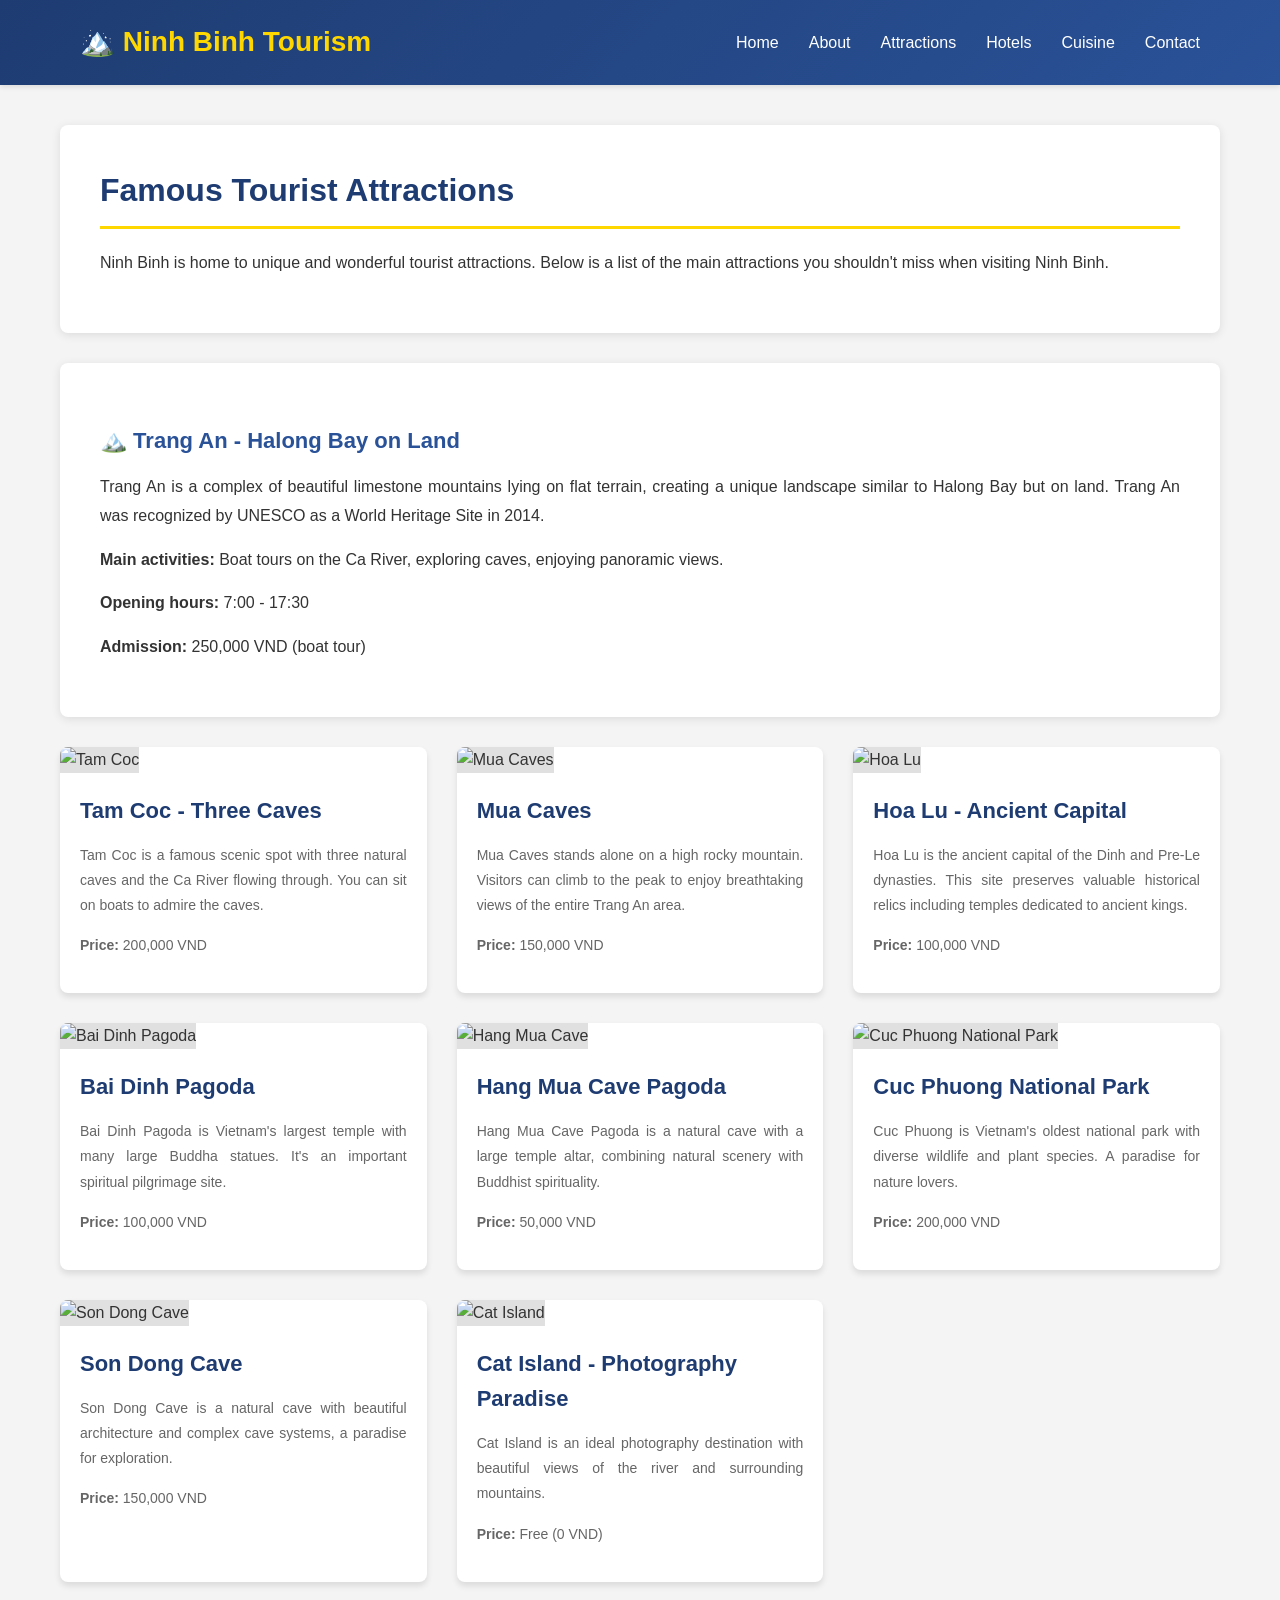
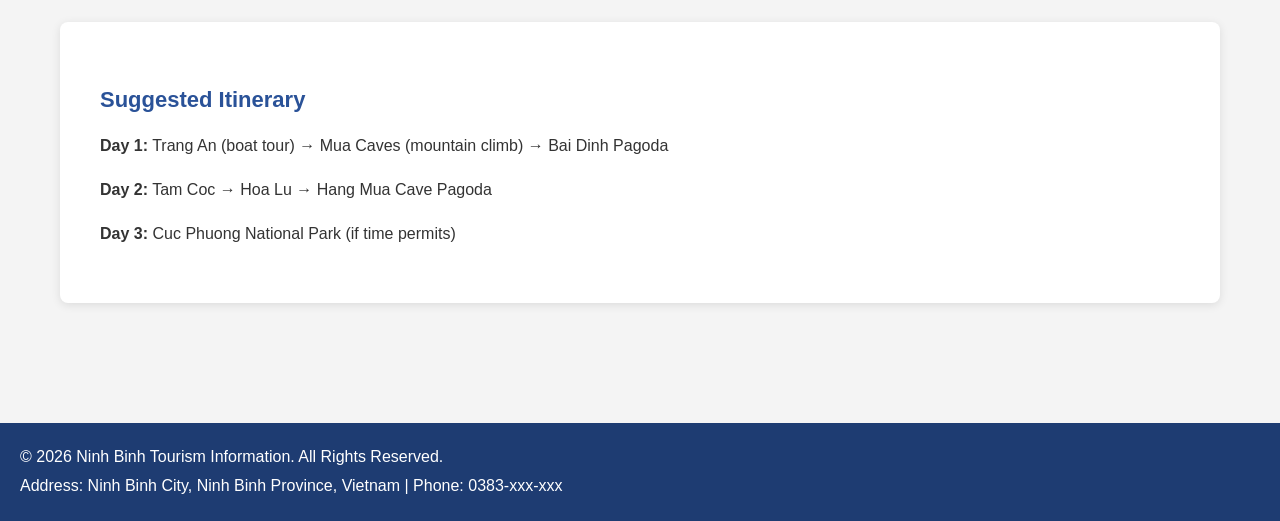
==== attractions.html @ a0046a12 "Developing a Ninh Binh Tourism Information Website Introduction to Ninh Binh" ====
<!DOCTYPE html>
<html lang="en">
<head>
    <meta charset="UTF-8">
    <meta name="viewport" content="width=device-width, initial-scale=1.0">
    <title>Attractions - Ninh Binh</title>
    <link rel="stylesheet" href="css/styles.css">
</head>
<body>
    <!-- Header -->
    <header>
        <div class="header-top">
            <div class="logo">🏔️ Ninh Binh Tourism</div>
            <nav>
                <ul>
                    <li><a href="index.html">Home</a></li>
                    <li><a href="intro.html">About</a></li>
                    <li><a href="attractions.html">Attractions</a></li>
                    <li><a href="hotels.html">Hotels</a></li>
                    <li><a href="cuisine.html">Cuisine</a></li>
                    <li><a href="contact.html">Contact</a></li>
                </ul>
            </nav>
        </div>
    </header>

    <!-- Main Content -->
    <main>
        <section class="container">
            <h2>Famous Tourist Attractions</h2>
            <p>Ninh Binh is home to unique and wonderful tourist attractions. Below is a list of the main attractions you shouldn't miss when visiting Ninh Binh.</p>
        </section>

        <section class="container">
            <h3>🏔️ Trang An - Halong Bay on Land</h3>
            <p>Trang An is a complex of beautiful limestone mountains lying on flat terrain, creating a unique landscape similar to Halong Bay but on land. Trang An was recognized by UNESCO as a World Heritage Site in 2014.</p>
            <p><strong>Main activities:</strong> Boat tours on the Ca River, exploring caves, enjoying panoramic views.</p>
            <p><strong>Opening hours:</strong> 7:00 - 17:30</p>
            <p><strong>Admission:</strong> 250,000 VND (boat tour)</p>
        </section>

        <div class="grid">
            <div class="card">
                <img src="https://images.unsplash.com/photo-1488646953014-85cb44e25828?w=300&h=200&fit=crop" alt="Tam Coc" class="card-image">
                <div class="card-content">
                    <h3>Tam Coc - Three Caves</h3>
                    <p>Tam Coc is a famous scenic spot with three natural caves and the Ca River flowing through. You can sit on boats to admire the caves.</p>
                    <p><strong>Price:</strong> 200,000 VND</p>
                </div>
            </div>

            <div class="card">
                <img src="https://images.unsplash.com/photo-1476514525535-07fb3b4ae5f1?w=300&h=200&fit=crop" alt="Mua Caves" class="card-image">
                <div class="card-content">
                    <h3>Mua Caves</h3>
                    <p>Mua Caves stands alone on a high rocky mountain. Visitors can climb to the peak to enjoy breathtaking views of the entire Trang An area.</p>
                    <p><strong>Price:</strong> 150,000 VND</p>
                </div>
            </div>

            <div class="card">
                <img src="https://images.unsplash.com/photo-1570129477492-45f003215cb0?w=300&h=200&fit=crop" alt="Hoa Lu" class="card-image">
                <div class="card-content">
                    <h3>Hoa Lu - Ancient Capital</h3>
                    <p>Hoa Lu is the ancient capital of the Dinh and Pre-Le dynasties. This site preserves valuable historical relics including temples dedicated to ancient kings.</p>
                    <p><strong>Price:</strong> 100,000 VND</p>
                </div>
            </div>

            <div class="card">
                <img src="https://images.unsplash.com/photo-1578821656697-74ecc4d41d90?w=300&h=200&fit=crop" alt="Bai Dinh Pagoda" class="card-image">
                <div class="card-content">
                    <h3>Bai Dinh Pagoda</h3>
                    <p>Bai Dinh Pagoda is Vietnam's largest temple with many large Buddha statues. It's an important spiritual pilgrimage site.</p>
                    <p><strong>Price:</strong> 100,000 VND</p>
                </div>
            </div>

            <div class="card">
                <img src="https://images.unsplash.com/photo-1469854523086-cc02fe5d8800?w=300&h=200&fit=crop" alt="Hang Mua Cave" class="card-image">
                <div class="card-content">
                    <h3>Hang Mua Cave Pagoda</h3>
                    <p>Hang Mua Cave Pagoda is a natural cave with a large temple altar, combining natural scenery with Buddhist spirituality.</p>
                    <p><strong>Price:</strong> 50,000 VND</p>
                </div>
            </div>

            <div class="card">
                <img src="https://images.unsplash.com/photo-1441974231531-c6227db76b6e?w=300&h=200&fit=crop" alt="Cuc Phuong National Park" class="card-image">
                <div class="card-content">
                    <h3>Cuc Phuong National Park</h3>
                    <p>Cuc Phuong is Vietnam's oldest national park with diverse wildlife and plant species. A paradise for nature lovers.</p>
                    <p><strong>Price:</strong> 200,000 VND</p>
                </div>
            </div>

            <div class="card">
                <img src="https://images.unsplash.com/photo-1506905925346-21bda4d32df4?w=300&h=200&fit=crop" alt="Son Dong Cave" class="card-image">
                <div class="card-content">
                    <h3>Son Dong Cave</h3>
                    <p>Son Dong Cave is a natural cave with beautiful architecture and complex cave systems, a paradise for exploration.</p>
                    <p><strong>Price:</strong> 150,000 VND</p>
                </div>
            </div>

            <div class="card">
                <img src="https://images.unsplash.com/photo-1470114716159-e389f8712fda?w=300&h=200&fit=crop" alt="Cat Island" class="card-image">
                <div class="card-content">
                    <h3>Cat Island - Photography Paradise</h3>
                    <p>Cat Island is an ideal photography destination with beautiful views of the river and surrounding mountains.</p>
                    <p><strong>Price:</strong> Free (0 VND)</p>
                </div>
            </div>
        </div>

        <section class="container" style="margin-top: 40px;">
            <h3>Suggested Itinerary</h3>
            <p><strong>Day 1:</strong> Trang An (boat tour) → Mua Caves (mountain climb) → Bai Dinh Pagoda</p>
            <p><strong>Day 2:</strong> Tam Coc → Hoa Lu → Hang Mua Cave Pagoda</p>
            <p><strong>Day 3:</strong> Cuc Phuong National Park (if time permits)</p>
        </section>
    </main>

    <!-- Footer -->
    <footer>
        <p>&copy; 2026 Ninh Binh Tourism Information. All Rights Reserved.</p>
        <p>Address: Ninh Binh City, Ninh Binh Province, Vietnam | Phone: 0383-xxx-xxx</p>
    </footer>
</body>
</html>
---- css/styles.css ----
/* General Styles */
* {
    margin: 0;
    padding: 0;
    box-sizing: border-box;
}

body {
    font-family: 'Segoe UI', Tahoma, Geneva, Verdana, sans-serif;
    line-height: 1.6;
    color: #333;
    background-color: #f4f4f4;
}

a {
    text-decoration: none;
    color: inherit;
}

/* Header & Navigation */
header {
    background: linear-gradient(135deg, #1e3c72 0%, #2a5298 100%);
    color: white;
    padding: 0;
    box-shadow: 0 2px 5px rgba(0, 0, 0, 0.1);
    position: sticky;
    top: 0;
    z-index: 100;
}

.header-top {
    display: flex;
    justify-content: space-between;
    align-items: center;
    padding: 20px 40px;
    max-width: 1200px;
    margin: 0 auto;
    width: 100%;
}

.logo {
    font-size: 28px;
    font-weight: bold;
    color: #ffd700;
}

nav ul {
    list-style: none;
    display: flex;
    gap: 30px;
}

nav a {
    color: white;
    font-size: 16px;
    transition: color 0.3s ease;
}

nav a:hover {
    color: #ffd700;
}

/* Hero Section */
.hero {
    background: linear-gradient(rgba(0, 0, 0, 0.5), rgba(0, 0, 0, 0.5)), center/cover;
    background-size: cover;
    height: 500px;
    display: flex;
    align-items: center;
    justify-content: center;
    text-align: center;
    color: white;
}

.hero-content h1 {
    font-size: 48px;
    margin-bottom: 20px;
}

.hero-content p {
    font-size: 20px;
    margin-bottom: 30px;
}

.btn {
    display: inline-block;
    padding: 12px 30px;
    background-color: #ffd700;
    color: #1e3c72;
    border: none;
    border-radius: 5px;
    font-size: 16px;
    font-weight: bold;
    cursor: pointer;
    transition: background-color 0.3s ease;
}

.btn:hover {
    background-color: #ffed4e;
}

.btn-secondary {
    background-color: #2a5298;
    color: white;
    border: 2px solid #ffd700;
}

.btn-secondary:hover {
    background-color: #1e3c72;
}

/* Main Content */
main {
    max-width: 1200px;
    margin: 0 auto;
    padding: 40px 20px;
}

.container {
    background: white;
    padding: 40px;
    border-radius: 8px;
    box-shadow: 0 2px 10px rgba(0, 0, 0, 0.1);
    margin-bottom: 30px;
}

h2 {
    color: #1e3c72;
    font-size: 32px;
    margin-bottom: 20px;
    border-bottom: 3px solid #ffd700;
    padding-bottom: 10px;
}

h3 {
    color: #2a5298;
    font-size: 22px;
    margin-top: 20px;
    margin-bottom: 15px;
}

p {
    margin-bottom: 15px;
    text-align: justify;
    line-height: 1.8;
}

/* Grid Layout for Cards */
.grid {
    display: grid;
    grid-template-columns: repeat(auto-fit, minmax(300px, 1fr));
    gap: 30px;
    margin-top: 30px;
}

.card {
    background: white;
    border-radius: 8px;
    overflow: hidden;
    box-shadow: 0 4px 6px rgba(0, 0, 0, 0.1);
    transition: transform 0.3s ease, box-shadow 0.3s ease;
}

.card:hover {
    transform: translateY(-5px);
    box-shadow: 0 8px 12px rgba(0, 0, 0, 0.2);
}

.card-image {
    width: 100%;
    height: 200px;
    object-fit: cover;
    background-color: #e0e0e0;
}

.card-content {
    padding: 20px;
}

.card-content h3 {
    margin-top: 0;
    color: #1e3c72;
}

.card-content p {
    font-size: 14px;
    color: #666;
}

.rating {
    color: #ffd700;
    font-size: 14px;
    margin: 10px 0;
}

/* Contact Form */
.form-group {
    margin-bottom: 20px;
}

label {
    display: block;
    margin-bottom: 5px;
    color: #1e3c72;
    font-weight: bold;
}

input[type="text"],
input[type="email"],
input[type="phone"],
textarea {
    width: 100%;
    padding: 12px;
    border: 1px solid #ddd;
    border-radius: 4px;
    font-size: 14px;
    font-family: Arial, sans-serif;
}

textarea {
    resize: vertical;
    min-height: 120px;
}

input[type="text"]:focus,
input[type="email"]:focus,
input[type="phone"]:focus,
textarea:focus {
    outline: none;
    border-color: #2a5298;
    box-shadow: 0 0 5px rgba(42, 82, 152, 0.3);
}

/* Footer */
footer {
    background: #1e3c72;
    color: white;
    text-align: center;
    padding: 20px;
    margin-top: 50px;
}

footer p {
    margin: 0;
    color: white;
}

/* Responsive Design */
@media (max-width: 768px) {
    .header-top {
        flex-direction: column;
        gap: 20px;
        padding: 15px 20px;
    }

    nav ul {
        flex-direction: column;
        gap: 10px;
        text-align: center;
    }

    .hero {
        height: 300px;
    }

    .hero-content h1 {
        font-size: 32px;
    }

    .hero-content p {
        font-size: 16px;
    }

    .grid {
        grid-template-columns: 1fr;
    }

    main {
        padding: 20px 10px;
    }

    .container {
        padding: 20px;
    }
}
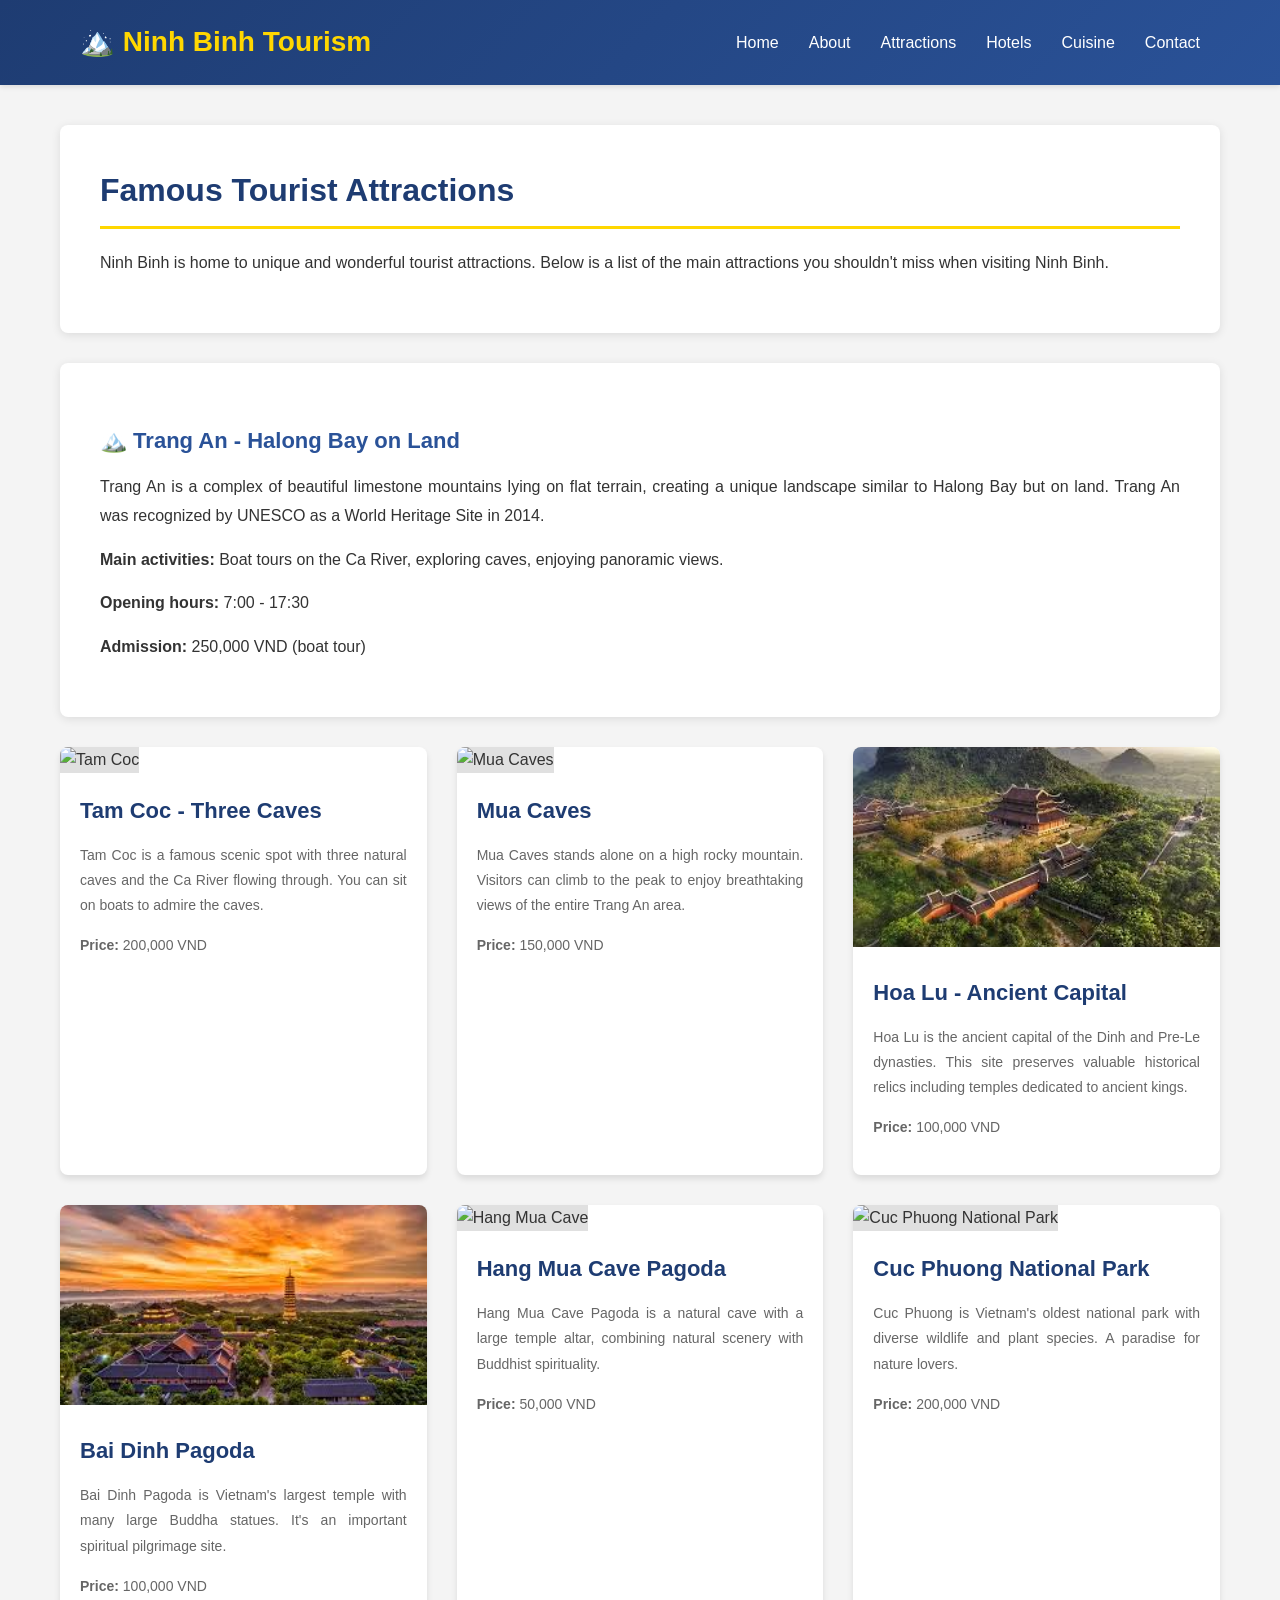
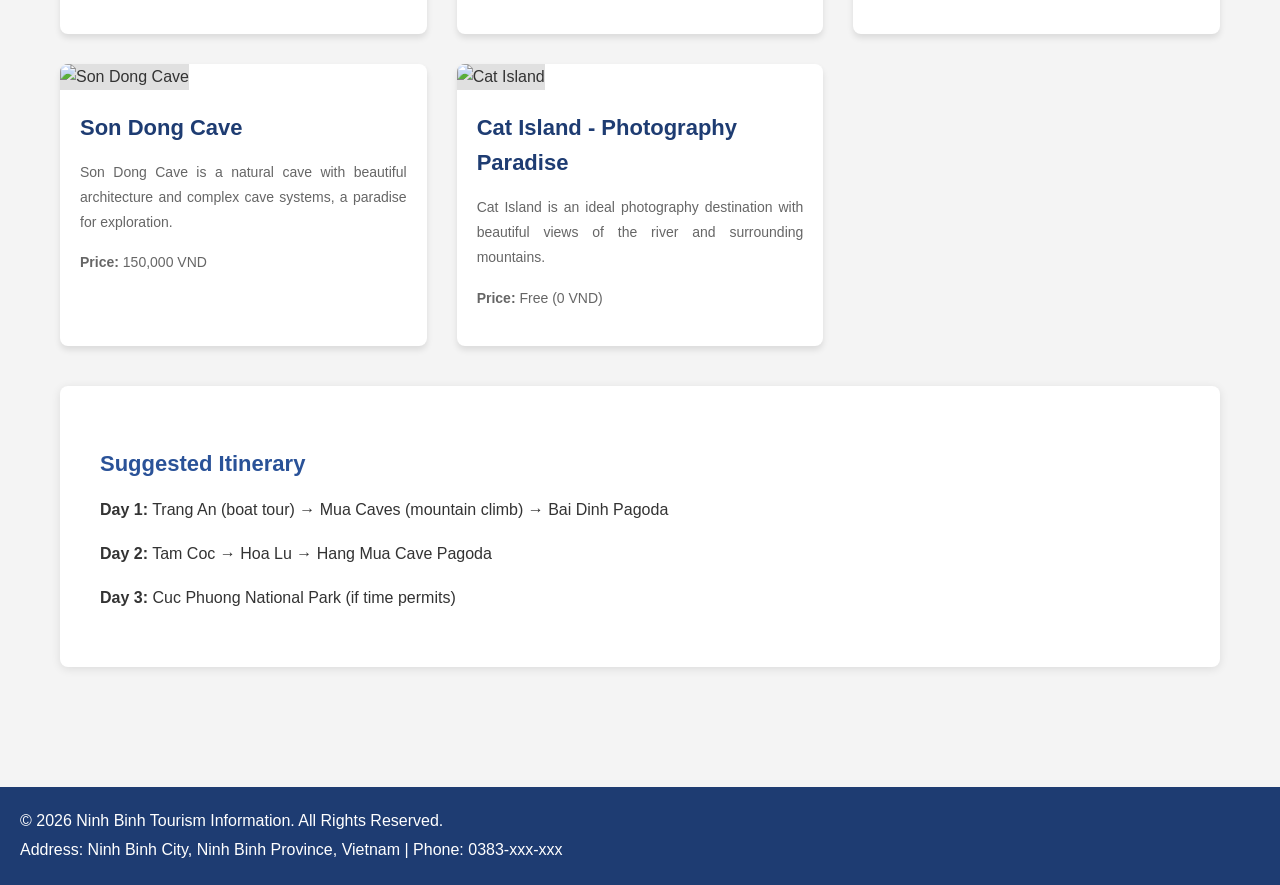
==== commit 9a25abaa: "Sửa lại ảnh rồi" ====
--- a/attractions.html
+++ b/attractions.html
@@ -59,7 +59,7 @@
             </div>
 
             <div class="card">
-                <img src="https://images.unsplash.com/photo-1570129477492-45f003215cb0?w=300&h=200&fit=crop" alt="Hoa Lu" class="card-image">
+                <img src="[data-uri]" alt="Hoa Lu" class="card-image">
                 <div class="card-content">
                     <h3>Hoa Lu - Ancient Capital</h3>
                     <p>Hoa Lu is the ancient capital of the Dinh and Pre-Le dynasties. This site preserves valuable historical relics including temples dedicated to ancient kings.</p>
@@ -68,7 +68,7 @@
             </div>
 
             <div class="card">
-                <img src="https://images.unsplash.com/photo-1578821656697-74ecc4d41d90?w=300&h=200&fit=crop" alt="Bai Dinh Pagoda" class="card-image">
+                <img src="[data-uri]" alt="Bai Dinh Pagoda" class="card-image">
                 <div class="card-content">
                     <h3>Bai Dinh Pagoda</h3>
                     <p>Bai Dinh Pagoda is Vietnam's largest temple with many large Buddha statues. It's an important spiritual pilgrimage site.</p>
